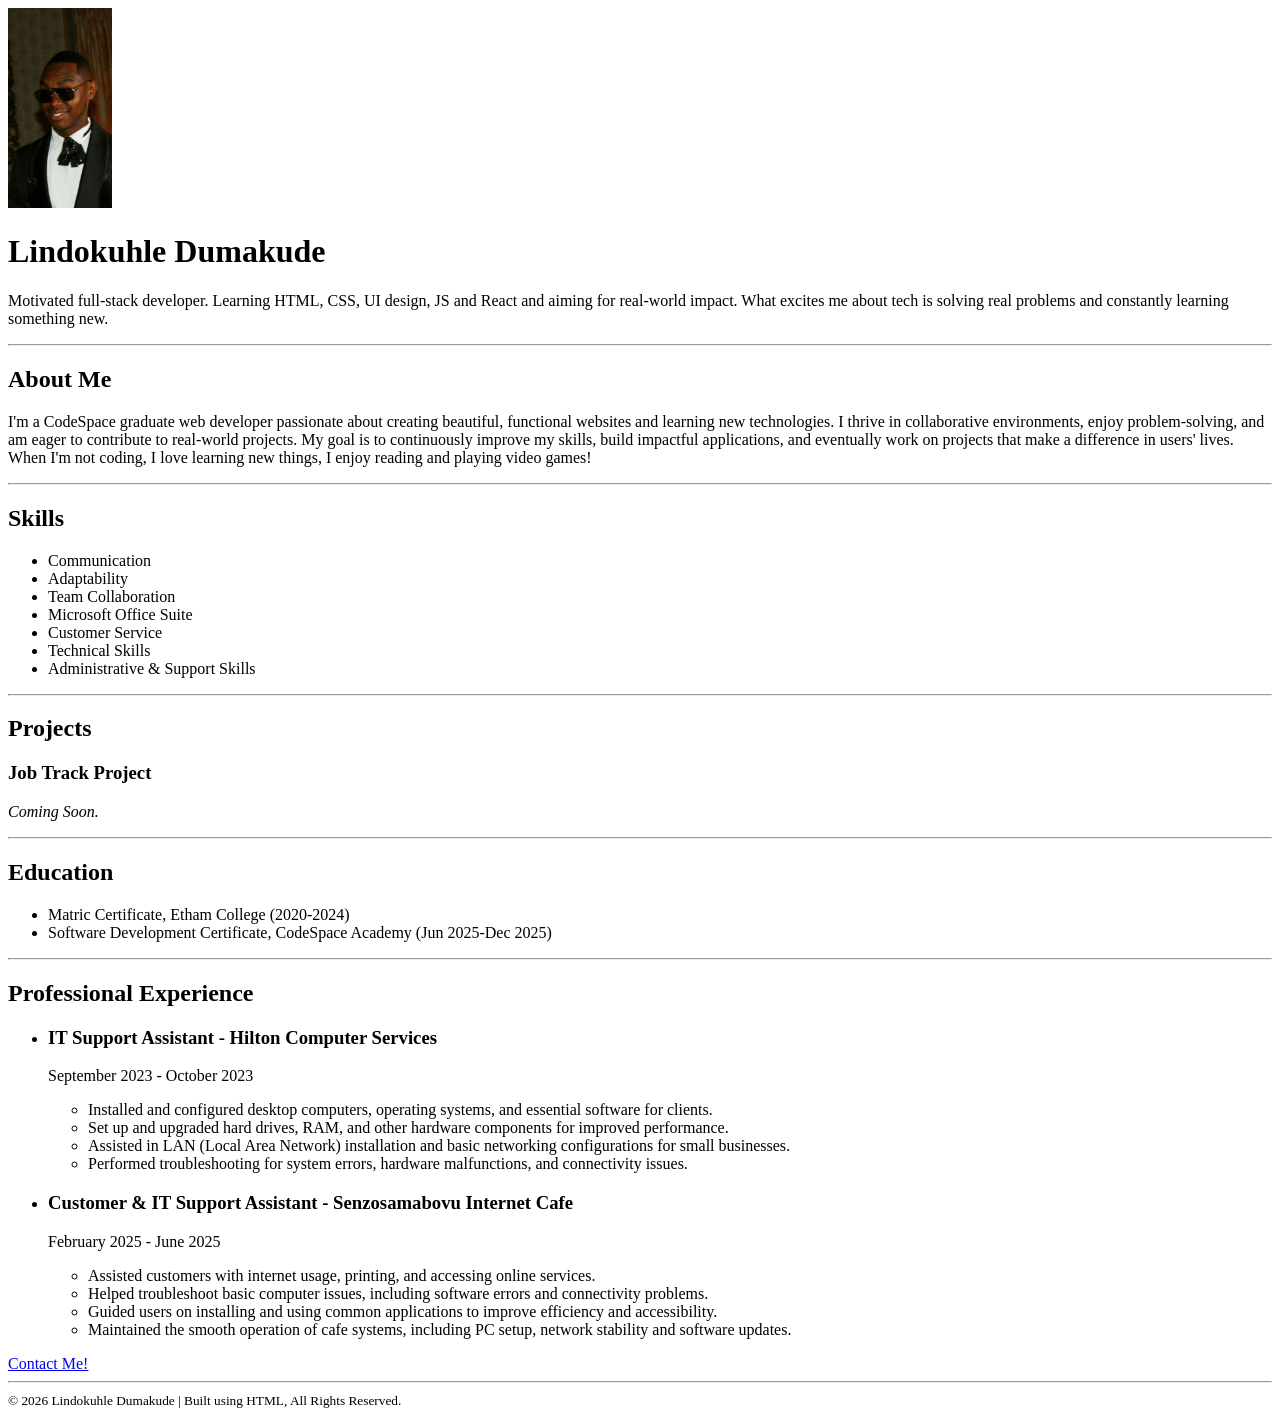
==== index.html @ 16b6eed5 "fix html structure in professional experience section" ====
<!DOCTYPE html>
<html lang="en">
<head>
    <meta charset="UTF-8">
    <meta name="viewport" content="width=device-width, initial-scale=1.0">
    <title>Resume Site</title>
</head>
<body>
    <header>
        <img src="./assets/images/profile.JPG" alt="picture of Lindokuhle Dumakude" height="200px">
        <div>
            <h1>Lindokuhle Dumakude</h1>
            <p> Motivated full-stack developer. Learning HTML, CSS, UI design, JS and React and aiming for real-world impact.
                What excites me about tech is solving real problems and constantly learning something new.
            </p>
        </div>
    </header>

    <hr>

    <section>
        <h2>About Me</h2>
        <p>
            I'm a CodeSpace graduate web developer passionate about creating beautiful, functional websites and learning new technologies.
            I thrive in collaborative environments, enjoy problem-solving, and am eager to contribute to real-world projects.
            My goal is to continuously improve my skills, build impactful applications, and eventually work on projects that make a difference in users' lives.
            When I'm not coding, I love learning new things, I enjoy reading and playing video games!
        </p>
    </section>

    <hr>

    <section>
        <h2>Skills</h2>
        <ul>
            <li>Communication</li>
            <li>Adaptability</li>
            <li>Team Collaboration</li>
            <li>Microsoft Office Suite</li>
            <li>Customer Service</li>
            <li>Technical Skills</li>
            <li>Administrative & Support Skills</li>
        </ul>
    </section>

    <hr>

    <section>
        <h2>Projects</h2>
        <article>
            <h3>Job Track Project</h3>
            <p><i>Coming Soon.</i></p>
        </article>
    </section>

    <hr>

    <section>
        <h2>Education</h2>
        <ul>
            <li>Matric Certificate, Etham College (2020-2024)</li>
            <li>Software Development Certificate, CodeSpace Academy (Jun 2025-Dec 2025)</li>
        </ul>
    </section>

    <hr>

    <section>
        <h2>Professional Experience</h2>
        <ul>
            <li>
                <h3>IT Support Assistant - Hilton Computer Services</h3>
                <p>September 2023 - October 2023</p>
                <ul>
                    <li>Installed and configured desktop computers, operating systems, and essential software for clients.</li>
                    <li>Set up and upgraded hard drives, RAM, and other hardware components for improved performance.</li>
                    <li>Assisted in LAN (Local Area Network) installation and basic networking configurations for small businesses.</li>
                    <li>Performed troubleshooting for system errors, hardware malfunctions, and connectivity issues.</li>
                </ul>
            </li>

            <li>
                <h3>Customer & IT Support Assistant - Senzosamabovu Internet Cafe</h3>
                <p>February 2025 - June 2025</p>
                <ul>
                    <li>Assisted customers with internet usage, printing, and accessing online services.</li>
                    <li>Helped troubleshoot basic computer issues, including software errors and connectivity problems.</li>
                    <li>Guided users on installing and using common applications to improve efficiency and accessibility.</li>
                    <li>Maintained the smooth operation of cafe systems, including PC setup, network stability and software updates.</li>
                </ul>
            </li>
        </ul>
    </section>

    <section>
        <a href="./contact.html">Contact Me!</a>
    </section>

    <hr>
    <footer>
        <small>
            © 2026 Lindokuhle Dumakude | Built using HTML, All Rights Reserved.
        </small>
    </footer>
</body>
</html>
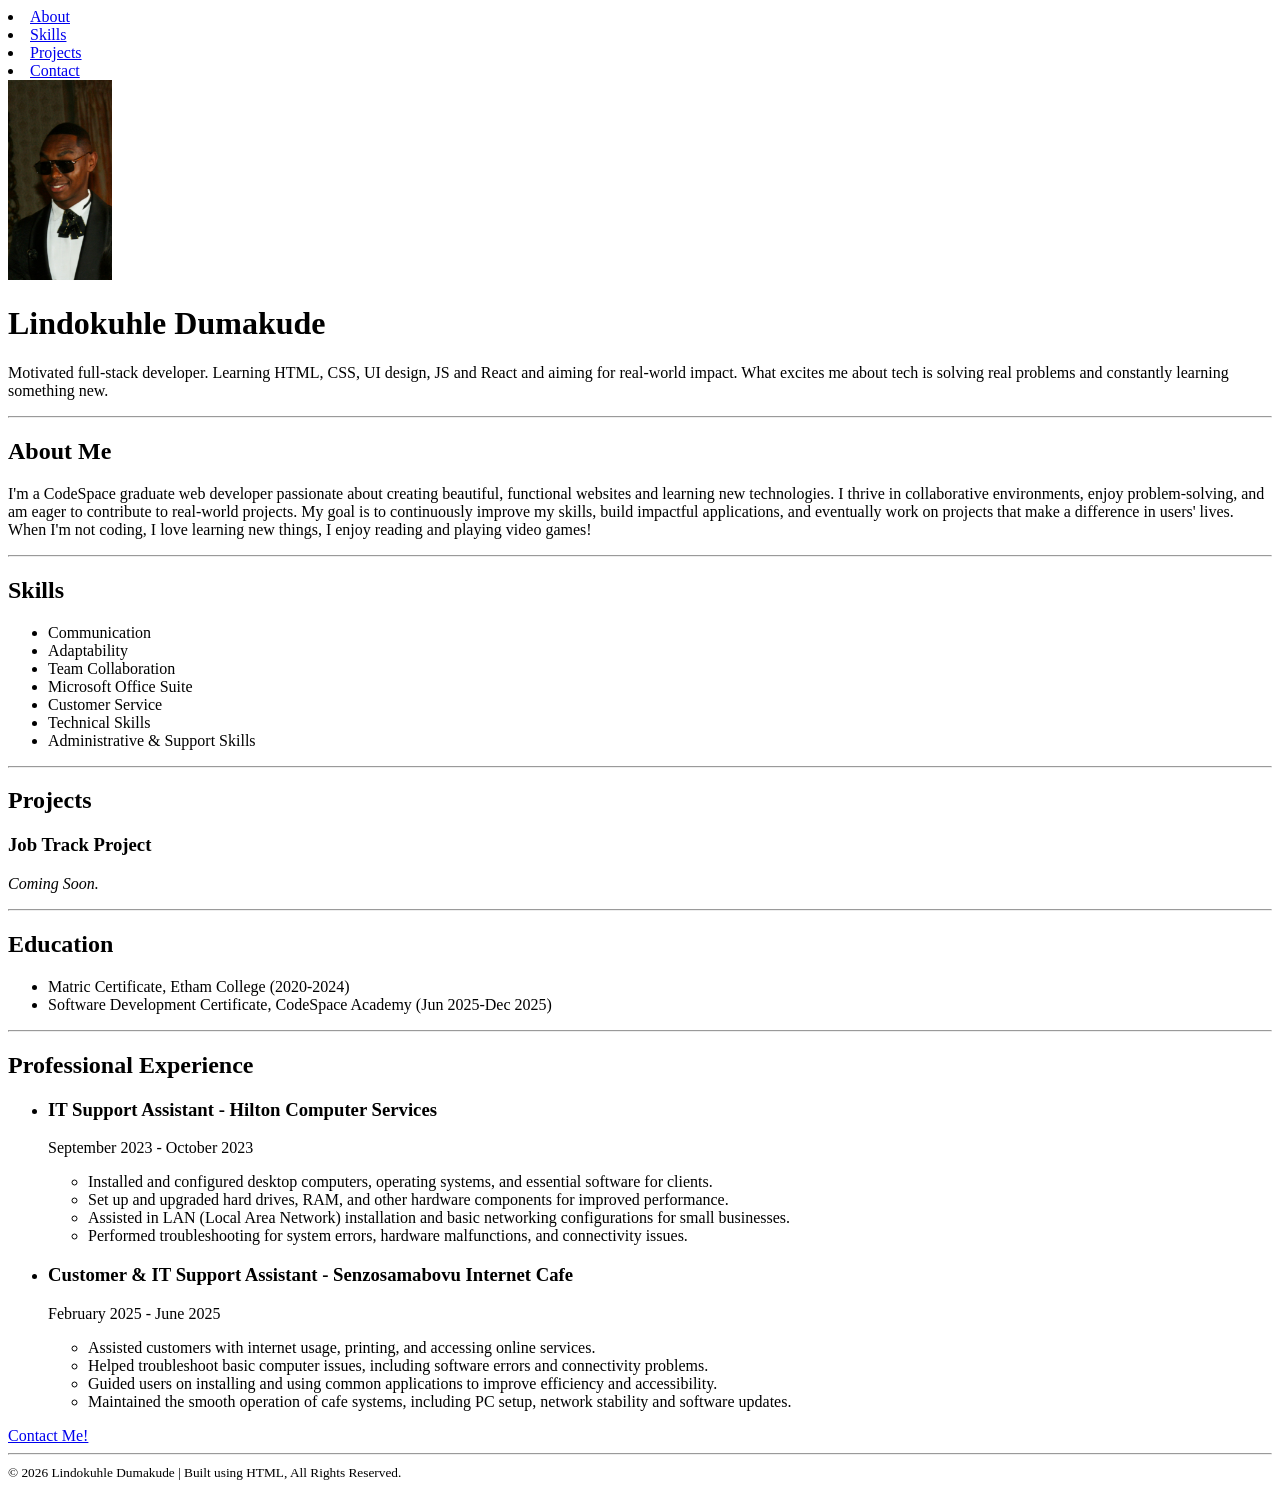
==== commit 426dfb89: "Fix indentation , add nav-bar and id attributes" ====
--- a/index.html
+++ b/index.html
@@ -1,106 +1,149 @@
-<!DOCTYPE html>
+<!doctype html>
 <html lang="en">
-<head>
-    <meta charset="UTF-8">
-    <meta name="viewport" content="width=device-width, initial-scale=1.0">
+  <head>
+    <meta charset="UTF-8" />
+    <meta name="viewport" content="width=device-width, initial-scale=1.0" />
     <title>Resume Site</title>
-</head>
-<body>
+  </head>
+  <body>
     <header>
-        <img src="./assets/images/profile.JPG" alt="picture of Lindokuhle Dumakude" height="200px">
-        <div>
-            <h1>Lindokuhle Dumakude</h1>
-            <p> Motivated full-stack developer. Learning HTML, CSS, UI design, JS and React and aiming for real-world impact.
-                What excites me about tech is solving real problems and constantly learning something new.
-            </p>
-        </div>
+      <nav>
+        <li><a href="#about">About</a></li>
+        <li><a href="#skills">Skills</a></li>
+        <li><a href="#projects">Projects</a></li>
+        <li><a href="./contact.html">Contact</a></li>
+      </nav>
+
+      <img
+        src="./assets/images/profile.JPG"
+        alt="picture of Lindokuhle Dumakude"
+        height="200px"
+      />
+      <div>
+        <h1>Lindokuhle Dumakude</h1>
+        <p>
+          Motivated full-stack developer. Learning HTML, CSS, UI design, JS and
+          React and aiming for real-world impact. What excites me about tech is
+          solving real problems and constantly learning something new.
+        </p>
+      </div>
     </header>
 
-    <hr>
+    <hr />
+
+    <section id="about">
+      <h2>About Me</h2>
+      <p>
+        I'm a CodeSpace graduate web developer passionate about creating
+        beautiful, functional websites and learning new technologies. I thrive
+        in collaborative environments, enjoy problem-solving, and am eager to
+        contribute to real-world projects. My goal is to continuously improve my
+        skills, build impactful applications, and eventually work on projects
+        that make a difference in users' lives. When I'm not coding, I love
+        learning new things, I enjoy reading and playing video games!
+      </p>
+    </section>
+
+    <hr />
+
+    <section id="skills">
+      <h2>Skills</h2>
+      <ul>
+        <li>Communication</li>
+        <li>Adaptability</li>
+        <li>Team Collaboration</li>
+        <li>Microsoft Office Suite</li>
+        <li>Customer Service</li>
+        <li>Technical Skills</li>
+        <li>Administrative & Support Skills</li>
+      </ul>
+    </section>
+
+    <hr />
+
+    <section id="projects">
+      <h2>Projects</h2>
+      <article>
+        <h3>Job Track Project</h3>
+        <p><i>Coming Soon.</i></p>
+      </article>
+    </section>
+
+    <hr />
 
     <section>
-        <h2>About Me</h2>
-        <p>
-            I'm a CodeSpace graduate web developer passionate about creating beautiful, functional websites and learning new technologies.
-            I thrive in collaborative environments, enjoy problem-solving, and am eager to contribute to real-world projects.
-            My goal is to continuously improve my skills, build impactful applications, and eventually work on projects that make a difference in users' lives.
-            When I'm not coding, I love learning new things, I enjoy reading and playing video games!
-        </p>
+      <h2>Education</h2>
+      <ul>
+        <li>Matric Certificate, Etham College (2020-2024)</li>
+        <li>
+          Software Development Certificate, CodeSpace Academy (Jun 2025-Dec
+          2025)
+        </li>
+      </ul>
     </section>
 
-    <hr>
+    <hr />
 
     <section>
-        <h2>Skills</h2>
-        <ul>
-            <li>Communication</li>
-            <li>Adaptability</li>
-            <li>Team Collaboration</li>
-            <li>Microsoft Office Suite</li>
-            <li>Customer Service</li>
-            <li>Technical Skills</li>
-            <li>Administrative & Support Skills</li>
-        </ul>
-    </section>
+      <h2>Professional Experience</h2>
+      <ul>
+        <li>
+          <h3>IT Support Assistant - Hilton Computer Services</h3>
+          <p>September 2023 - October 2023</p>
+          <ul>
+            <li>
+              Installed and configured desktop computers, operating systems, and
+              essential software for clients.
+            </li>
+            <li>
+              Set up and upgraded hard drives, RAM, and other hardware
+              components for improved performance.
+            </li>
+            <li>
+              Assisted in LAN (Local Area Network) installation and basic
+              networking configurations for small businesses.
+            </li>
+            <li>
+              Performed troubleshooting for system errors, hardware
+              malfunctions, and connectivity issues.
+            </li>
+          </ul>
+        </li>
 
-    <hr>
-
-    <section>
-        <h2>Projects</h2>
-        <article>
-            <h3>Job Track Project</h3>
-            <p><i>Coming Soon.</i></p>
-        </article>
-    </section>
-
-    <hr>
-
-    <section>
-        <h2>Education</h2>
-        <ul>
-            <li>Matric Certificate, Etham College (2020-2024)</li>
-            <li>Software Development Certificate, CodeSpace Academy (Jun 2025-Dec 2025)</li>
-        </ul>
-    </section>
-
-    <hr>
-
-    <section>
-        <h2>Professional Experience</h2>
-        <ul>
+        <li>
+          <h3>Customer & IT Support Assistant - Senzosamabovu Internet Cafe</h3>
+          <p>February 2025 - June 2025</p>
+          <ul>
             <li>
-                <h3>IT Support Assistant - Hilton Computer Services</h3>
-                <p>September 2023 - October 2023</p>
-                <ul>
-                    <li>Installed and configured desktop computers, operating systems, and essential software for clients.</li>
-                    <li>Set up and upgraded hard drives, RAM, and other hardware components for improved performance.</li>
-                    <li>Assisted in LAN (Local Area Network) installation and basic networking configurations for small businesses.</li>
-                    <li>Performed troubleshooting for system errors, hardware malfunctions, and connectivity issues.</li>
-                </ul>
+              Assisted customers with internet usage, printing, and accessing
+              online services.
             </li>
-
             <li>
-                <h3>Customer & IT Support Assistant - Senzosamabovu Internet Cafe</h3>
-                <p>February 2025 - June 2025</p>
-                <ul>
-                    <li>Assisted customers with internet usage, printing, and accessing online services.</li>
-                    <li>Helped troubleshoot basic computer issues, including software errors and connectivity problems.</li>
-                    <li>Guided users on installing and using common applications to improve efficiency and accessibility.</li>
-                    <li>Maintained the smooth operation of cafe systems, including PC setup, network stability and software updates.</li>
-                </ul>
+              Helped troubleshoot basic computer issues, including software
+              errors and connectivity problems.
             </li>
-        </ul>
+            <li>
+              Guided users on installing and using common applications to
+              improve efficiency and accessibility.
+            </li>
+            <li>
+              Maintained the smooth operation of cafe systems, including PC
+              setup, network stability and software updates.
+            </li>
+          </ul>
+        </li>
+      </ul>
     </section>
 
     <section>
-        <a href="./contact.html">Contact Me!</a>
+      <a href="./contact.html">Contact Me!</a>
     </section>
 
-    <hr>
+    <hr />
     <footer>
-        <small>
-            © 2026 Lindokuhle Dumakude | Built using HTML, All Rights Reserved.
-        </small>
+      <small>
+        © 2026 Lindokuhle Dumakude | Built using HTML, All Rights Reserved.
+      </small>
     </footer>
-</body>
-</html>+  </body>
+</html>
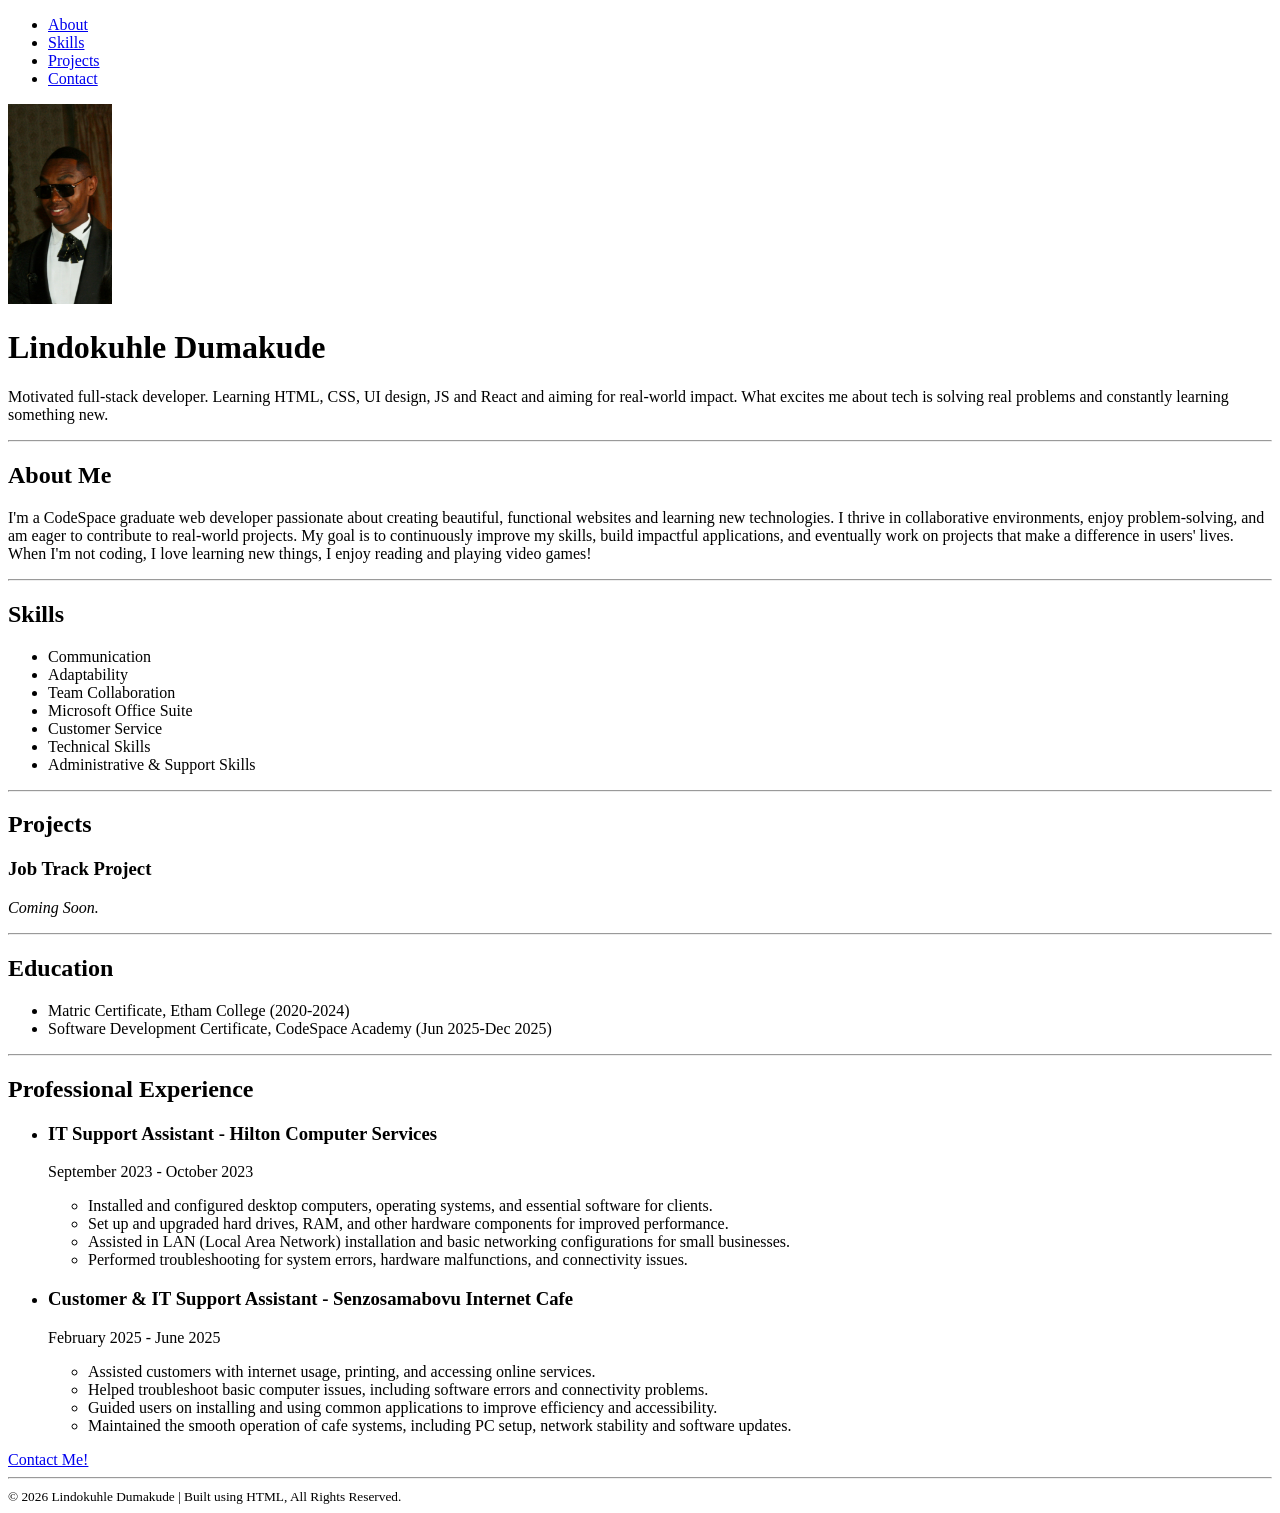
==== commit f914e130: "correct unordered list structure in nav-bar section" ====
--- a/index.html
+++ b/index.html
@@ -8,10 +8,12 @@
   <body>
     <header>
       <nav>
-        <li><a href="#about">About</a></li>
-        <li><a href="#skills">Skills</a></li>
-        <li><a href="#projects">Projects</a></li>
-        <li><a href="./contact.html">Contact</a></li>
+        <ul>
+          <li><a href="#about">About</a></li>
+          <li><a href="#skills">Skills</a></li>
+          <li><a href="#projects">Projects</a></li>
+          <li><a href="./contact.html">Contact</a></li>
+        </ul>
       </nav>
 
       <img
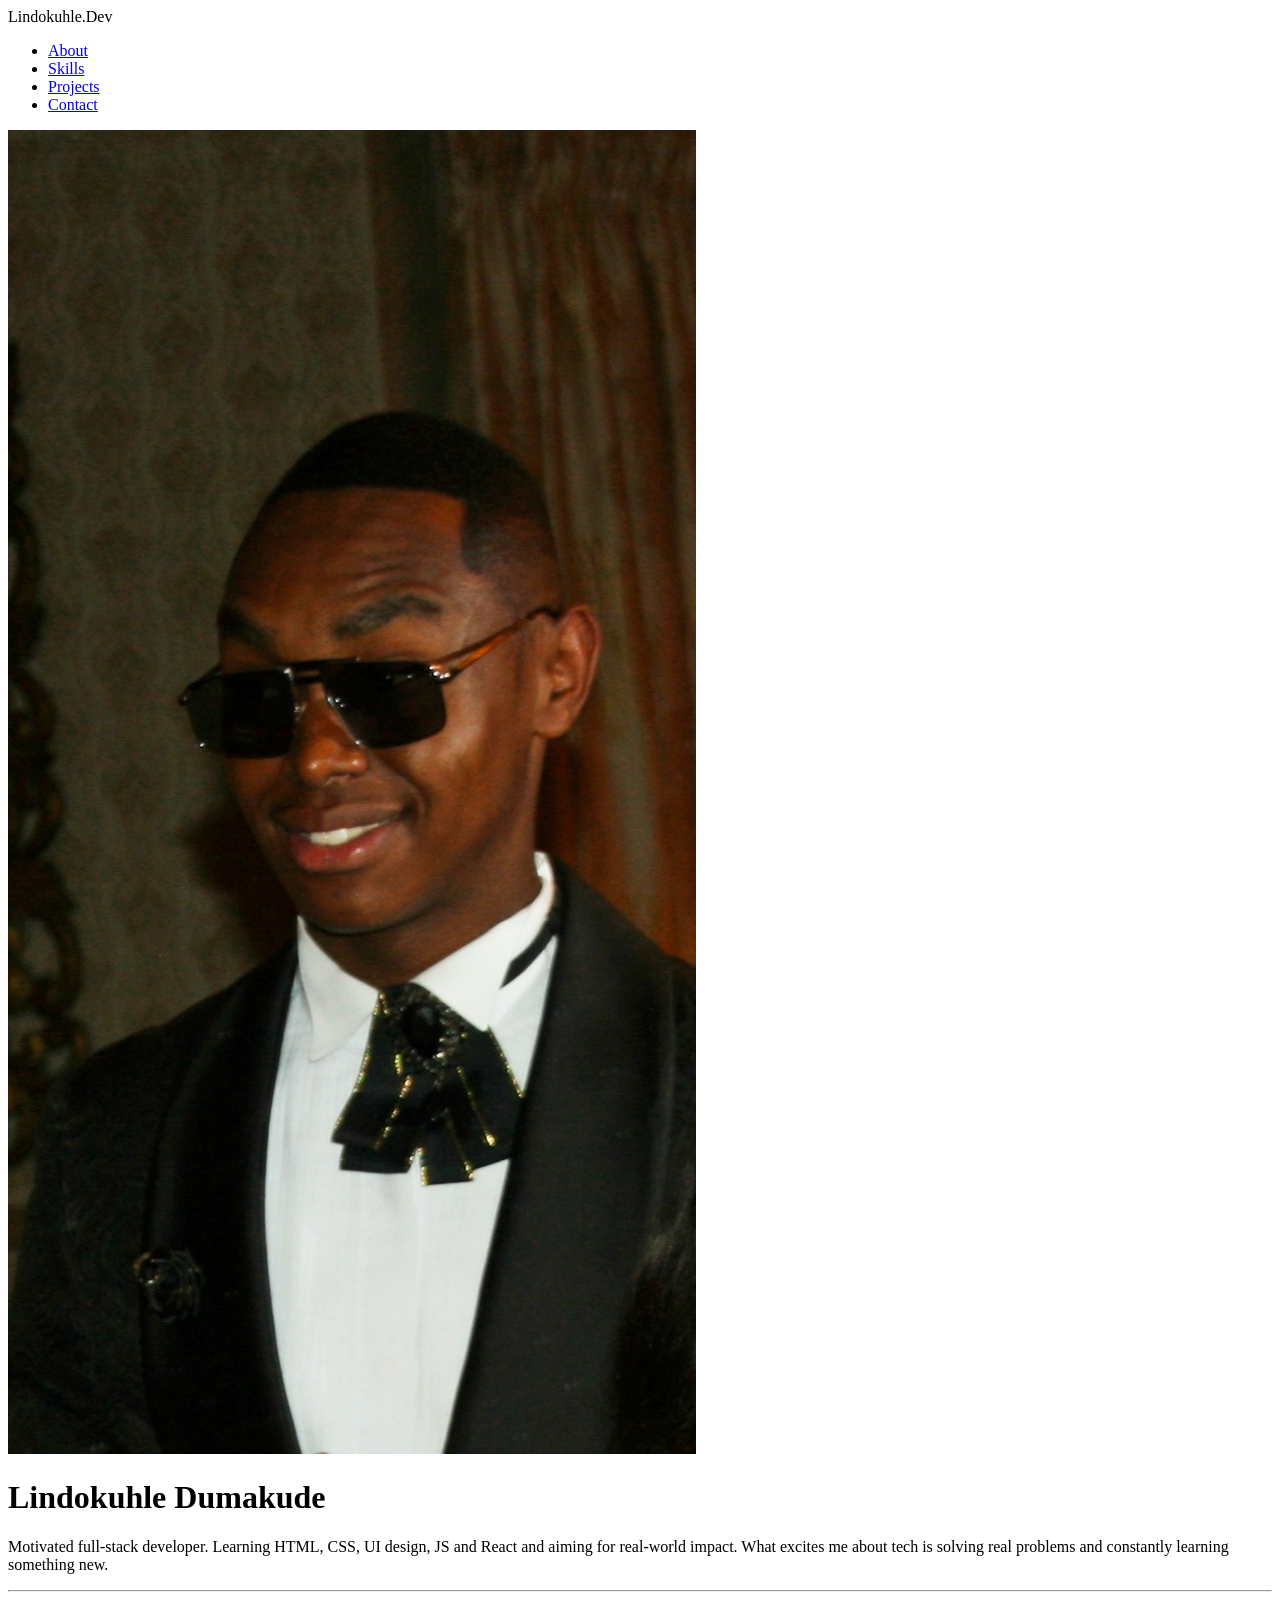
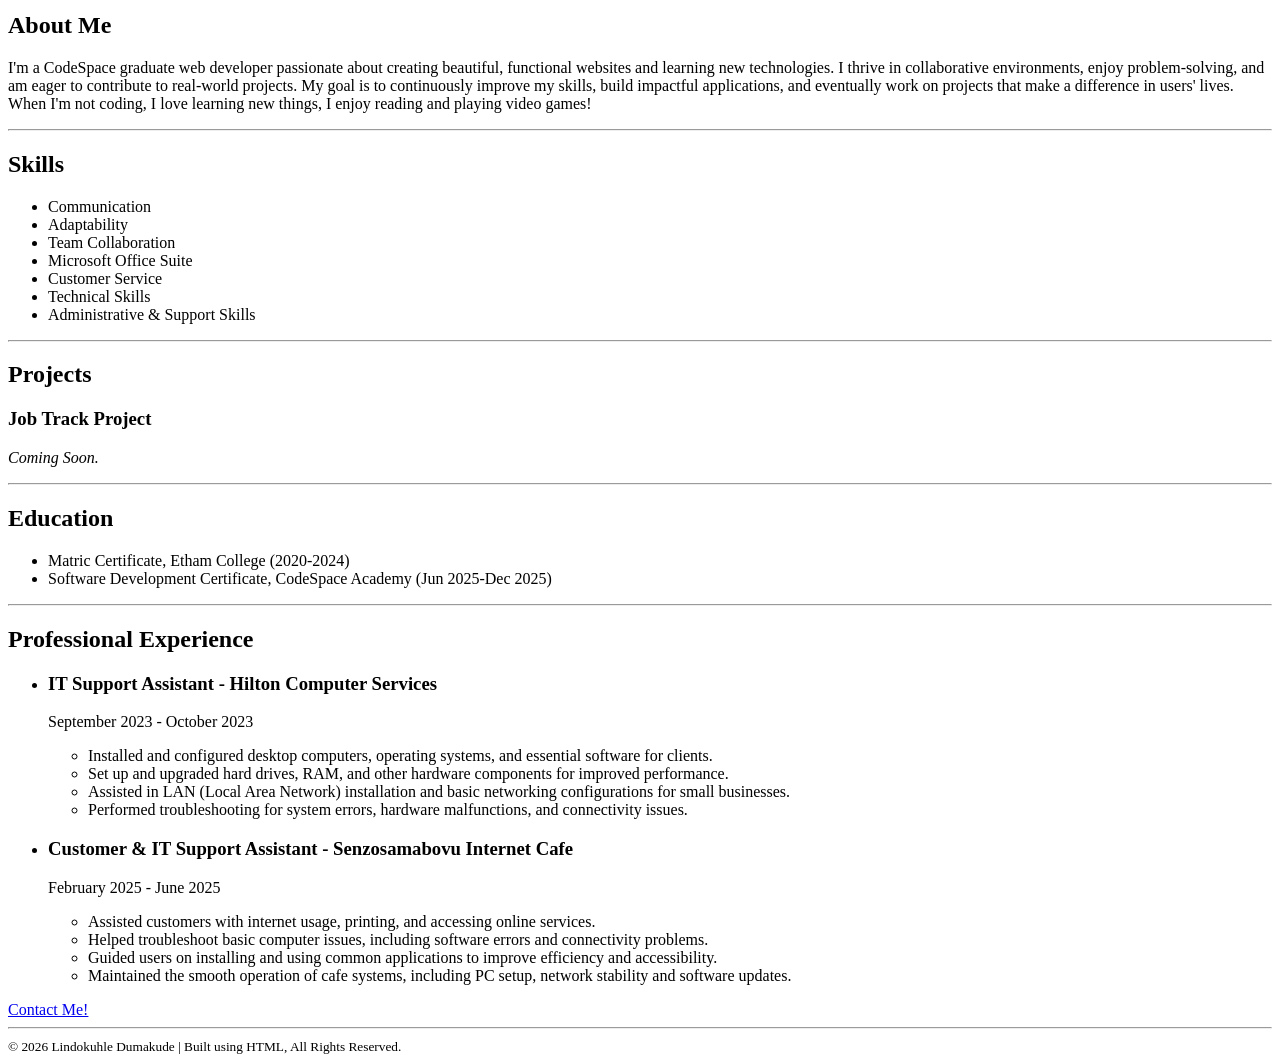
==== commit 1583863c: "add flex container, logo, profile section" ====
--- a/index.html
+++ b/index.html
@@ -7,27 +7,33 @@
   </head>
   <body>
     <header>
-      <nav>
-        <ul>
-          <li><a href="#about">About</a></li>
-          <li><a href="#skills">Skills</a></li>
-          <li><a href="#projects">Projects</a></li>
-          <li><a href="./contact.html">Contact</a></li>
-        </ul>
-      </nav>
+      <div class="flex-container">
+        <div class="logo">Lindokuhle.Dev</div>
 
-      <img
-        src="./assets/images/profile.JPG"
-        alt="picture of Lindokuhle Dumakude"
-        height="200px"
-      />
-      <div>
-        <h1>Lindokuhle Dumakude</h1>
-        <p>
-          Motivated full-stack developer. Learning HTML, CSS, UI design, JS and
-          React and aiming for real-world impact. What excites me about tech is
-          solving real problems and constantly learning something new.
-        </p>
+        <nav>
+          <ul>
+            <li><a href="#about">About</a></li>
+            <li><a href="#skills">Skills</a></li>
+            <li><a href="#projects">Projects</a></li>
+            <li><a href="./contact.html">Contact</a></li>
+          </ul>
+        </nav>
+      </div>
+
+      <div class="profile-section">
+        <img
+          src="./assets/images/profile.JPG"
+          alt="picture of Lindokuhle Dumakude"
+          class="profile-picture"
+        />
+        <div class="profile-intro">
+          <h1>Lindokuhle Dumakude</h1>
+          <p>
+            Motivated full-stack developer. Learning HTML, CSS, UI design, JS
+            and React and aiming for real-world impact. What excites me about
+            tech is solving real problems and constantly learning something new.
+          </p>
+        </div>
       </div>
     </header>
 
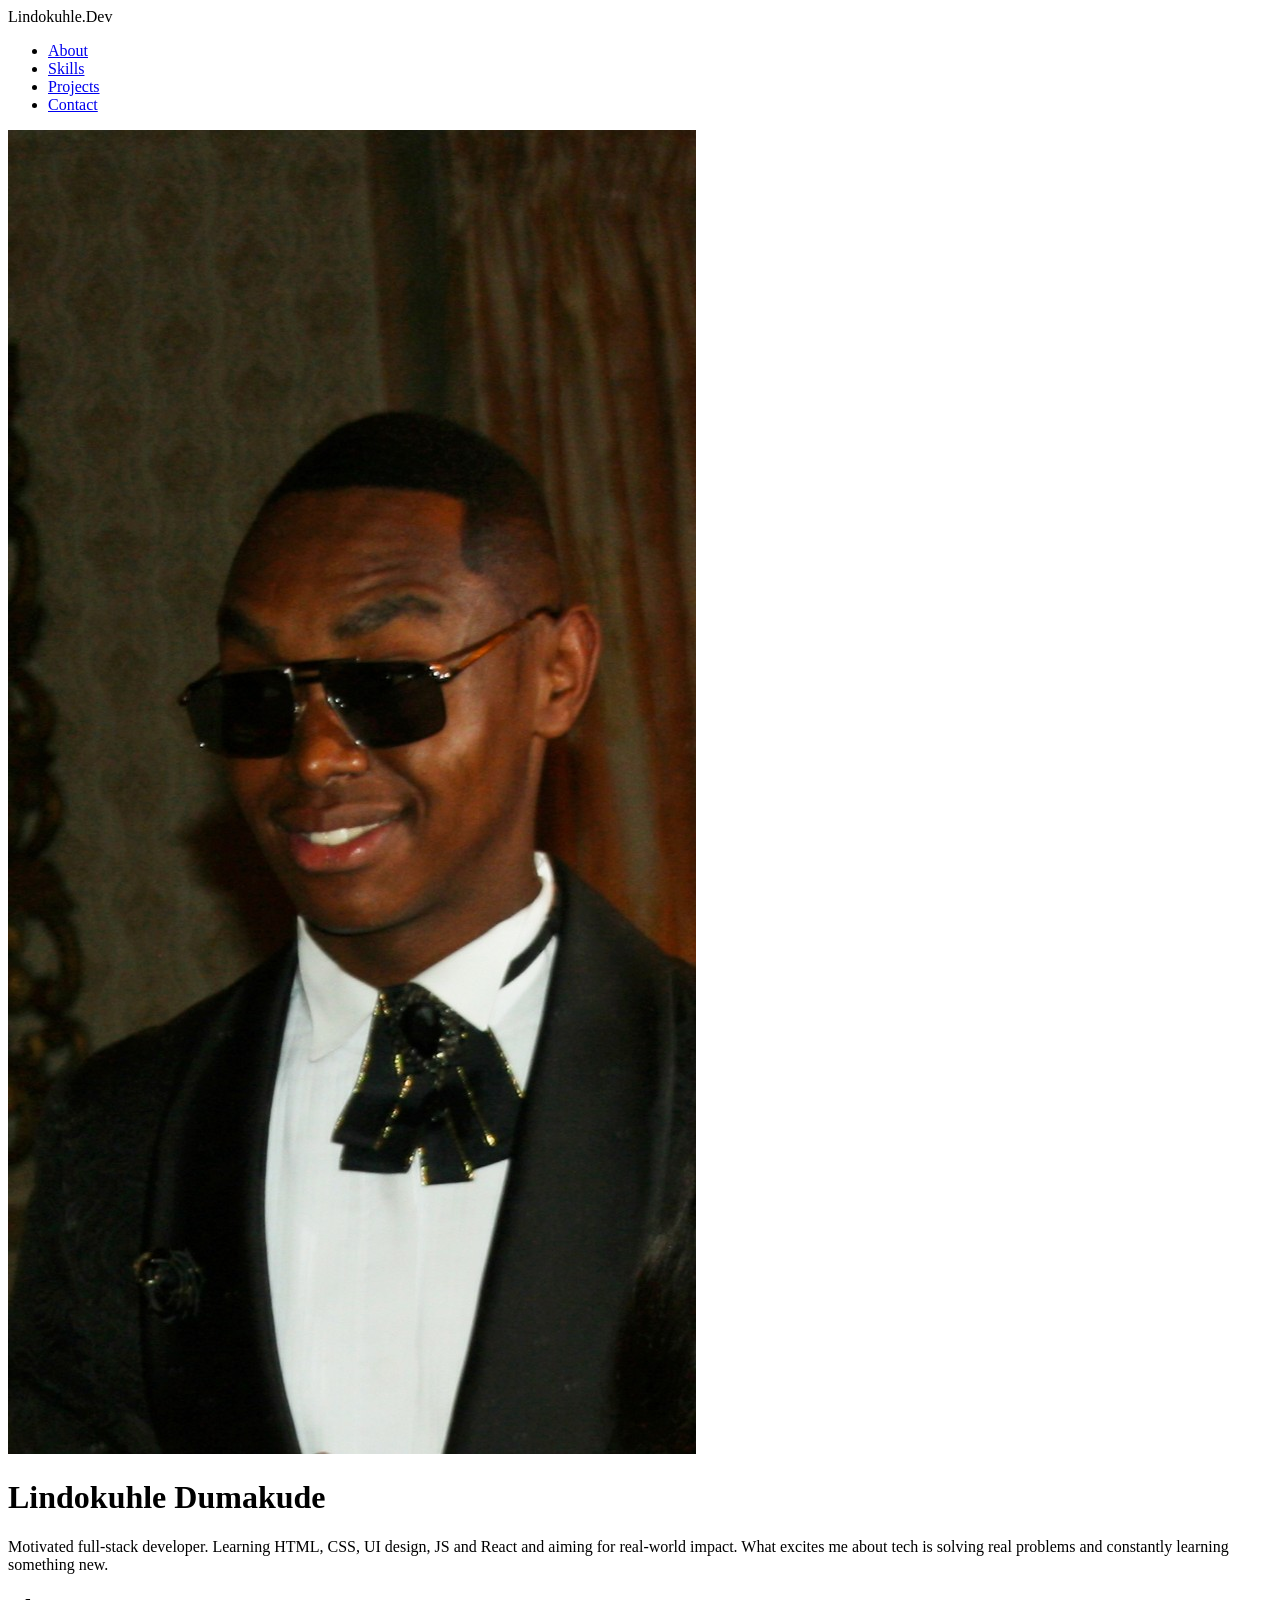
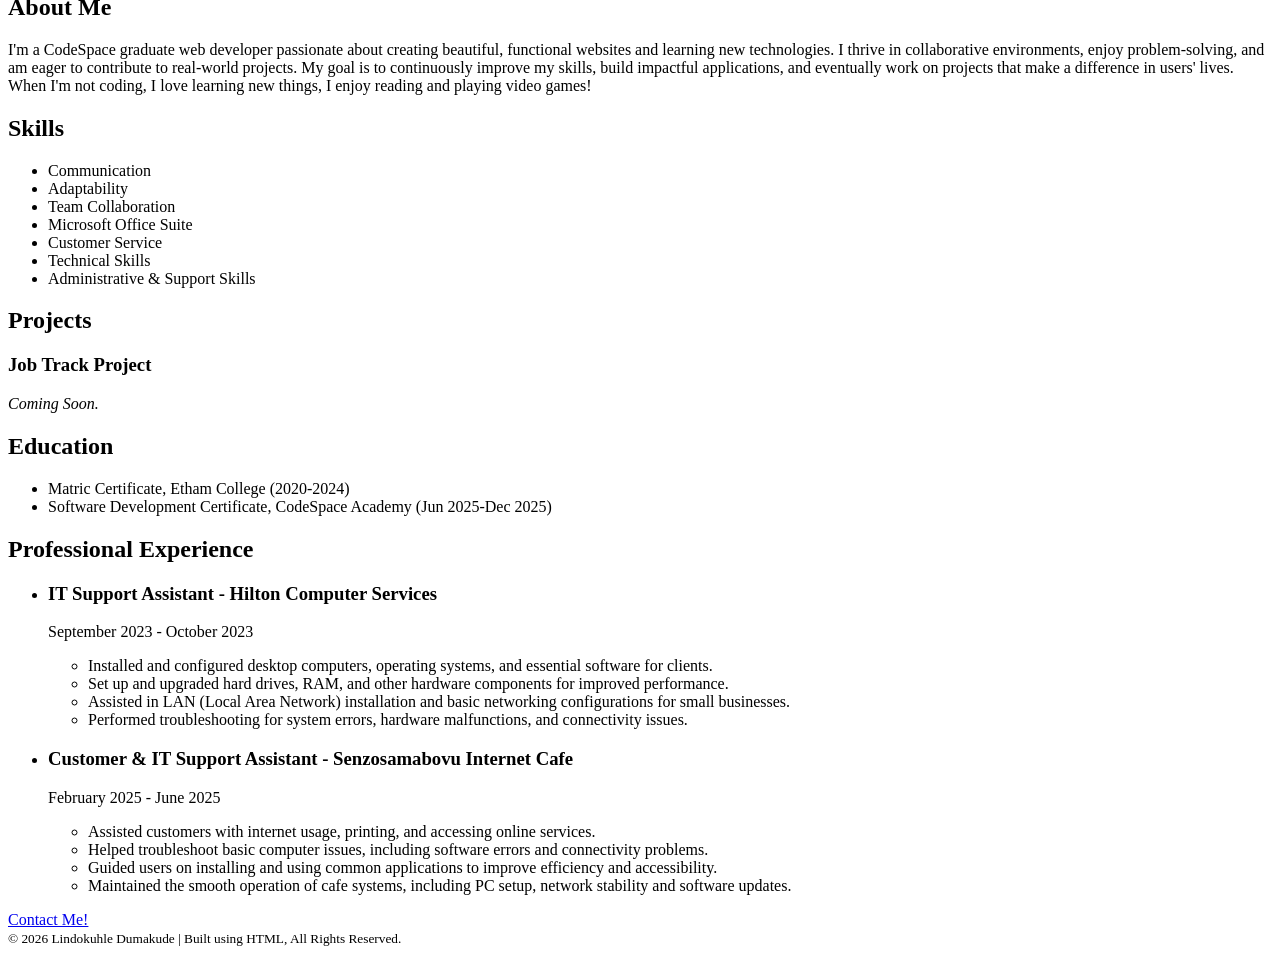
==== commit 01ca1cf0: "remove horizontal bar" ====
--- a/index.html
+++ b/index.html
@@ -37,8 +37,6 @@
       </div>
     </header>
 
-    <hr />
-
     <section id="about">
       <h2>About Me</h2>
       <p>
@@ -51,8 +49,6 @@
         learning new things, I enjoy reading and playing video games!
       </p>
     </section>
-
-    <hr />
 
     <section id="skills">
       <h2>Skills</h2>
@@ -67,8 +63,6 @@
       </ul>
     </section>
 
-    <hr />
-
     <section id="projects">
       <h2>Projects</h2>
       <article>
@@ -76,8 +70,6 @@
         <p><i>Coming Soon.</i></p>
       </article>
     </section>
-
-    <hr />
 
     <section>
       <h2>Education</h2>
@@ -89,8 +81,6 @@
         </li>
       </ul>
     </section>
-
-    <hr />
 
     <section>
       <h2>Professional Experience</h2>
@@ -147,7 +137,6 @@
       <a href="./contact.html">Contact Me!</a>
     </section>
 
-    <hr />
     <footer>
       <small>
         © 2026 Lindokuhle Dumakude | Built using HTML, All Rights Reserved.
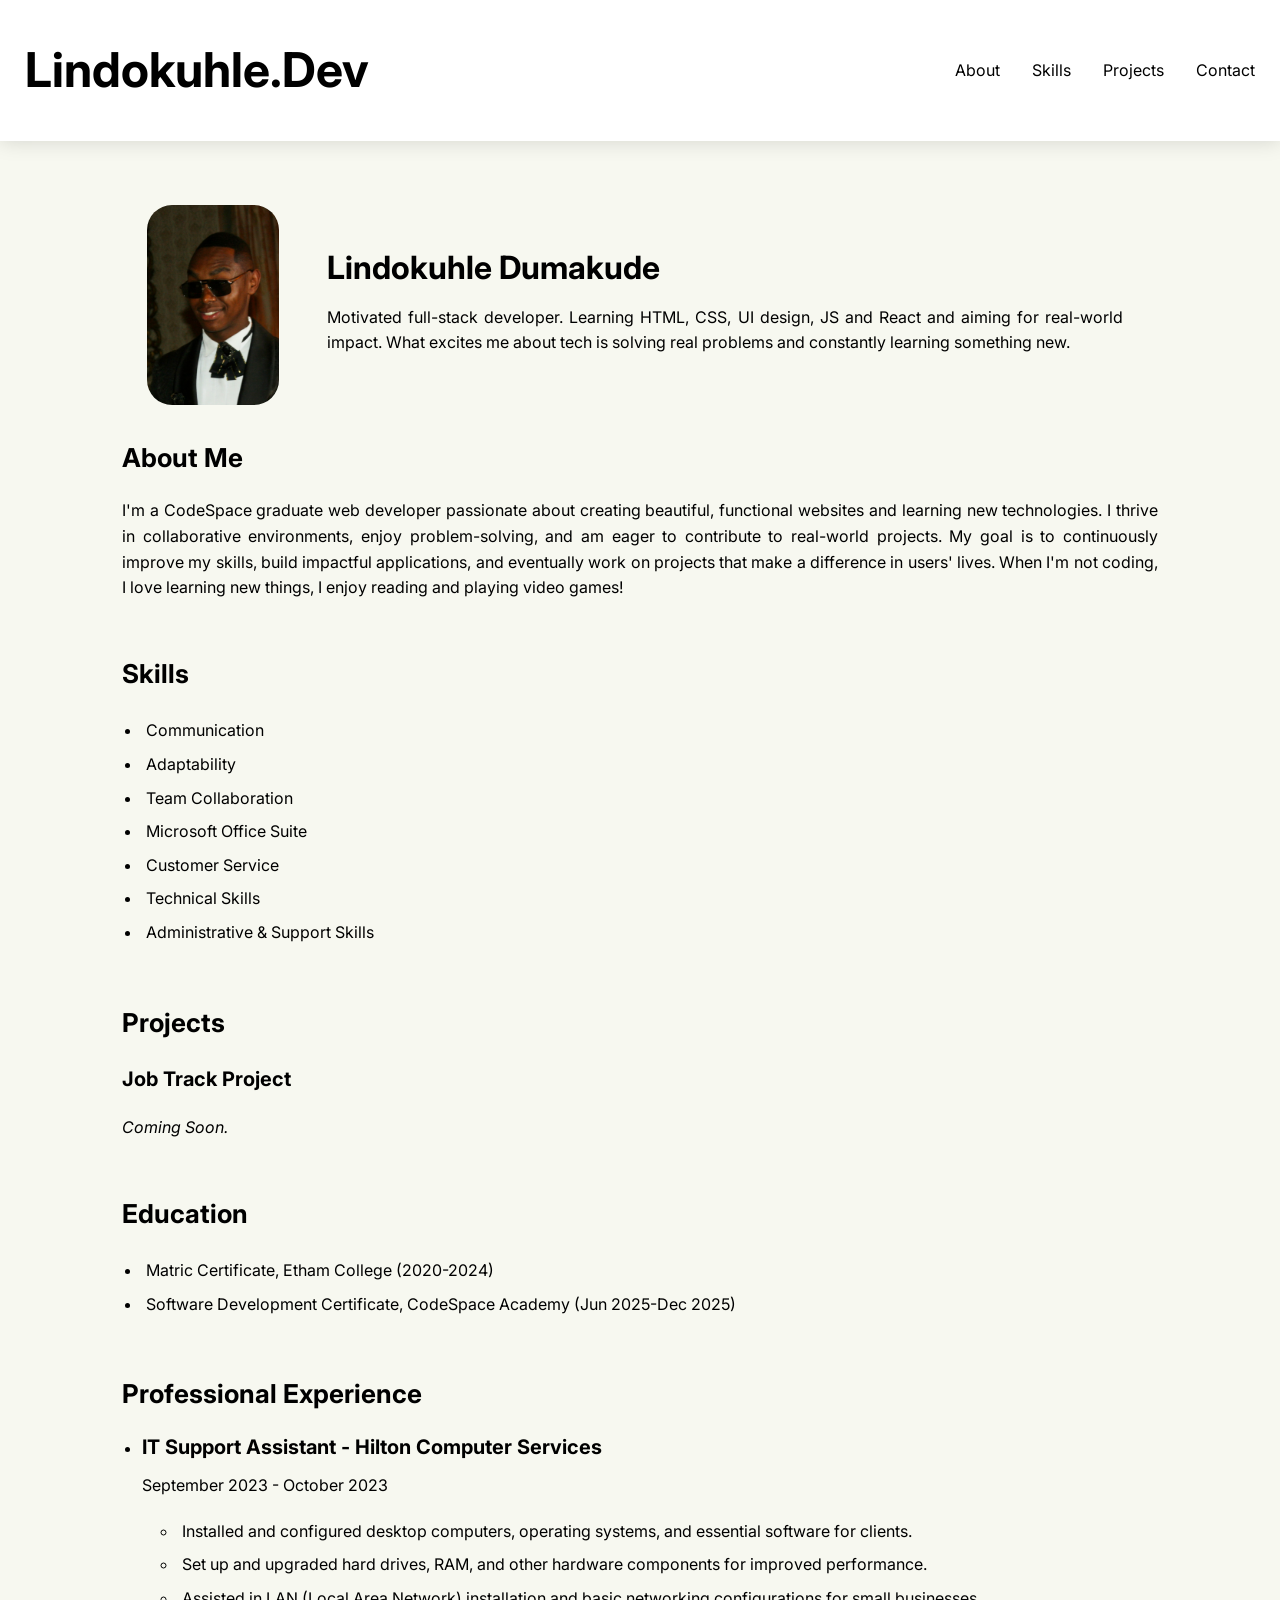
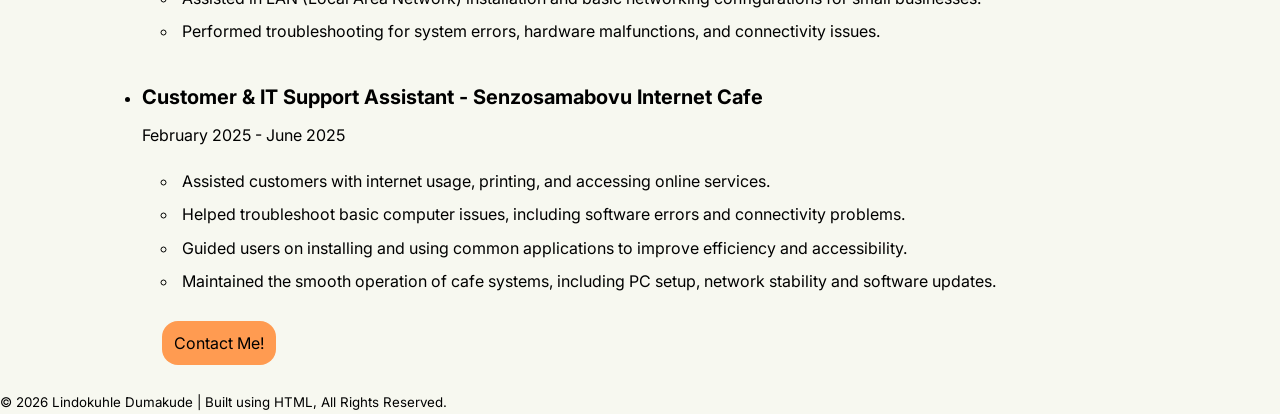
==== commit 29c7a758: "move profile section from header to main and add class names" ====
--- a/index.html
+++ b/index.html
@@ -3,6 +3,7 @@
   <head>
     <meta charset="UTF-8" />
     <meta name="viewport" content="width=device-width, initial-scale=1.0" />
+    <link rel="stylesheet" href="style.css" />
     <title>Resume Site</title>
   </head>
   <body>
@@ -19,7 +20,9 @@
           </ul>
         </nav>
       </div>
+    </header>
 
+    <main>
       <div class="profile-section">
         <img
           src="./assets/images/profile.JPG"
@@ -35,107 +38,109 @@
           </p>
         </div>
       </div>
-    </header>
 
-    <section id="about">
-      <h2>About Me</h2>
-      <p>
-        I'm a CodeSpace graduate web developer passionate about creating
-        beautiful, functional websites and learning new technologies. I thrive
-        in collaborative environments, enjoy problem-solving, and am eager to
-        contribute to real-world projects. My goal is to continuously improve my
-        skills, build impactful applications, and eventually work on projects
-        that make a difference in users' lives. When I'm not coding, I love
-        learning new things, I enjoy reading and playing video games!
-      </p>
-    </section>
+      <section id="about">
+        <h2>About Me</h2>
+        <p>
+          I'm a CodeSpace graduate web developer passionate about creating
+          beautiful, functional websites and learning new technologies. I thrive
+          in collaborative environments, enjoy problem-solving, and am eager to
+          contribute to real-world projects. My goal is to continuously improve
+          my skills, build impactful applications, and eventually work on
+          projects that make a difference in users' lives. When I'm not coding,
+          I love learning new things, I enjoy reading and playing video games!
+        </p>
+      </section>
 
-    <section id="skills">
-      <h2>Skills</h2>
-      <ul>
-        <li>Communication</li>
-        <li>Adaptability</li>
-        <li>Team Collaboration</li>
-        <li>Microsoft Office Suite</li>
-        <li>Customer Service</li>
-        <li>Technical Skills</li>
-        <li>Administrative & Support Skills</li>
-      </ul>
-    </section>
+      <section id="skills">
+        <h2>Skills</h2>
+        <ul>
+          <li>Communication</li>
+          <li>Adaptability</li>
+          <li>Team Collaboration</li>
+          <li>Microsoft Office Suite</li>
+          <li>Customer Service</li>
+          <li>Technical Skills</li>
+          <li>Administrative & Support Skills</li>
+        </ul>
+      </section>
 
-    <section id="projects">
-      <h2>Projects</h2>
-      <article>
-        <h3>Job Track Project</h3>
-        <p><i>Coming Soon.</i></p>
-      </article>
-    </section>
+      <section id="projects">
+        <h2>Projects</h2>
+        <article>
+          <h3>Job Track Project</h3>
+          <p><i>Coming Soon.</i></p>
+        </article>
+      </section>
 
-    <section>
-      <h2>Education</h2>
-      <ul>
-        <li>Matric Certificate, Etham College (2020-2024)</li>
-        <li>
-          Software Development Certificate, CodeSpace Academy (Jun 2025-Dec
-          2025)
-        </li>
-      </ul>
-    </section>
+      <section class="education">
+        <h2>Education</h2>
+        <ul>
+          <li>Matric Certificate, Etham College (2020-2024)</li>
+          <li>
+            Software Development Certificate, CodeSpace Academy (Jun 2025-Dec
+            2025)
+          </li>
+        </ul>
+      </section>
 
-    <section>
-      <h2>Professional Experience</h2>
-      <ul>
-        <li>
-          <h3>IT Support Assistant - Hilton Computer Services</h3>
-          <p>September 2023 - October 2023</p>
-          <ul>
-            <li>
-              Installed and configured desktop computers, operating systems, and
-              essential software for clients.
-            </li>
-            <li>
-              Set up and upgraded hard drives, RAM, and other hardware
-              components for improved performance.
-            </li>
-            <li>
-              Assisted in LAN (Local Area Network) installation and basic
-              networking configurations for small businesses.
-            </li>
-            <li>
-              Performed troubleshooting for system errors, hardware
-              malfunctions, and connectivity issues.
-            </li>
-          </ul>
-        </li>
+      <section class="work-experience-section">
+        <h2>Professional Experience</h2>
+        <ul class="professional-experience">
+          <li class="job-position workplace">
+            <h3>IT Support Assistant - Hilton Computer Services</h3>
+            <p>September 2023 - October 2023</p>
+            <ul>
+              <li>
+                Installed and configured desktop computers, operating systems,
+                and essential software for clients.
+              </li>
+              <li>
+                Set up and upgraded hard drives, RAM, and other hardware
+                components for improved performance.
+              </li>
+              <li>
+                Assisted in LAN (Local Area Network) installation and basic
+                networking configurations for small businesses.
+              </li>
+              <li>
+                Performed troubleshooting for system errors, hardware
+                malfunctions, and connectivity issues.
+              </li>
+            </ul>
+          </li>
 
-        <li>
-          <h3>Customer & IT Support Assistant - Senzosamabovu Internet Cafe</h3>
-          <p>February 2025 - June 2025</p>
-          <ul>
-            <li>
-              Assisted customers with internet usage, printing, and accessing
-              online services.
-            </li>
-            <li>
-              Helped troubleshoot basic computer issues, including software
-              errors and connectivity problems.
-            </li>
-            <li>
-              Guided users on installing and using common applications to
-              improve efficiency and accessibility.
-            </li>
-            <li>
-              Maintained the smooth operation of cafe systems, including PC
-              setup, network stability and software updates.
-            </li>
-          </ul>
-        </li>
-      </ul>
-    </section>
+          <li class="job-position workplace">
+            <h3>
+              Customer & IT Support Assistant - Senzosamabovu Internet Cafe
+            </h3>
+            <p>February 2025 - June 2025</p>
+            <ul>
+              <li>
+                Assisted customers with internet usage, printing, and accessing
+                online services.
+              </li>
+              <li>
+                Helped troubleshoot basic computer issues, including software
+                errors and connectivity problems.
+              </li>
+              <li>
+                Guided users on installing and using common applications to
+                improve efficiency and accessibility.
+              </li>
+              <li>
+                Maintained the smooth operation of cafe systems, including PC
+                setup, network stability and software updates.
+              </li>
+            </ul>
+          </li>
+        </ul>
+      </section>
 
-    <section>
-      <a href="./contact.html">Contact Me!</a>
-    </section>
+      <section class="contact-btn">
+        <a href="./contact.html">Contact Me!</a>
+      </section>
+    </main>
 
     <footer>
       <small>
--- a/style.css
+++ b/style.css
@@ -0,0 +1,190 @@
+@import url("https://fonts.googleapis.com/css2?family=Inter:ital,opsz,wght@0,14..32,100..900;1,14..32,100..900&display=swap");
+
+* {
+  margin: 0;
+  padding: 0;
+  box-sizing: border-box;
+}
+
+body {
+  font-family: "Inter", Arial, Helvetica, sans-serif;
+  line-height: 1.6;
+  background-color: #f7f8f0;
+  color: #000;
+}
+
+h1 {
+  font-size: 32px;
+}
+
+h2 {
+  font-size: 26px;
+}
+
+h3 {
+  font-size: 20px;
+}
+
+p {
+  font-size: 16px;
+}
+
+/* Header and navigation styles start */
+
+header > .flex-container {
+  display: flex;
+  justify-content: space-between;
+  align-items: center;
+  padding: 32px 25px;
+  background-color: white;
+  box-shadow: 0 0 20px rgba(0, 0, 0, 0.15);
+}
+
+header > .flex-container .logo {
+  font-size: 48px;
+  font-weight: 700;
+}
+
+header .flex-container > nav ul {
+  display: flex;
+  align-items: center;
+  gap: 2rem;
+}
+
+nav > ul {
+  list-style: none;
+}
+
+a {
+  text-decoration: none;
+  color: #000;
+  font-weight: 400;
+}
+
+.profile-section {
+  display: flex;
+  align-items: center;
+  gap: 48px;
+  margin: 2rem 0px;
+  padding: 0px 25px;
+  text-align: justify;
+}
+
+.profile-picture {
+  width: 250px;
+  height: 200px;
+  object-fit: cover;
+  border-radius: 25px;
+}
+
+.profile-intro > p {
+  padding: 12px 10px 12px 0px;
+}
+
+/* Header and navigation styles end */
+
+/* Main content styling starts */
+
+main {
+  max-width: 1100px;
+  margin: 0 auto;
+  padding: 2rem;
+}
+
+#about p {
+  padding: 20px 0px;
+  text-align: justify;
+}
+
+#skills {
+  margin: 2rem 0px;
+}
+
+#skills > ul {
+  margin-left: 20px;
+  padding: 20px 0;
+}
+
+#skills > ul li {
+  padding: 4px;
+}
+
+#projects > article {
+  margin-top: 20px;
+}
+
+#projects > article p {
+  padding: 20px 0px;
+}
+
+.education {
+  margin: 2rem 0px;
+}
+
+.education ul {
+  margin-left: 20px;
+  padding: 20px 0px;
+}
+
+.education ul li {
+  padding: 4px;
+}
+
+.work-experience-section > .professional-experience {
+  margin-left: 20px;
+}
+
+.job-position {
+  margin: 16px 0px;
+}
+
+.job-position > h3 {
+  padding-bottom: 10px;
+}
+
+.workplace > ul {
+  margin-left: 20px;
+  padding: 16px;
+}
+
+.workplace > ul li {
+  padding: 4px;
+}
+
+.contact-btn {
+  margin-left: 40px;
+}
+
+.contact-btn > a {
+  margin: 2rem 0px;
+  width: 160px;
+  padding: 12px;
+  text-align: center;
+  border: none;
+  border-radius: 16px;
+  background-color: #ff9b51;
+  cursor: pointer;
+}
+
+/* Main content, contact page styling starts */
+
+.contact-section {
+  height: 80vh;
+}
+
+.contact-section > section {
+  margin: 2rem 0px;
+}
+
+.contact-section > section p {
+  padding: 12px;
+}
+
+.contact-section > section article p {
+  display: grid;
+  grid-template-columns: 1fr 1fr;
+}
+
+/* Main content, contact page styling ends */
+
+/* Main content styling ends */
